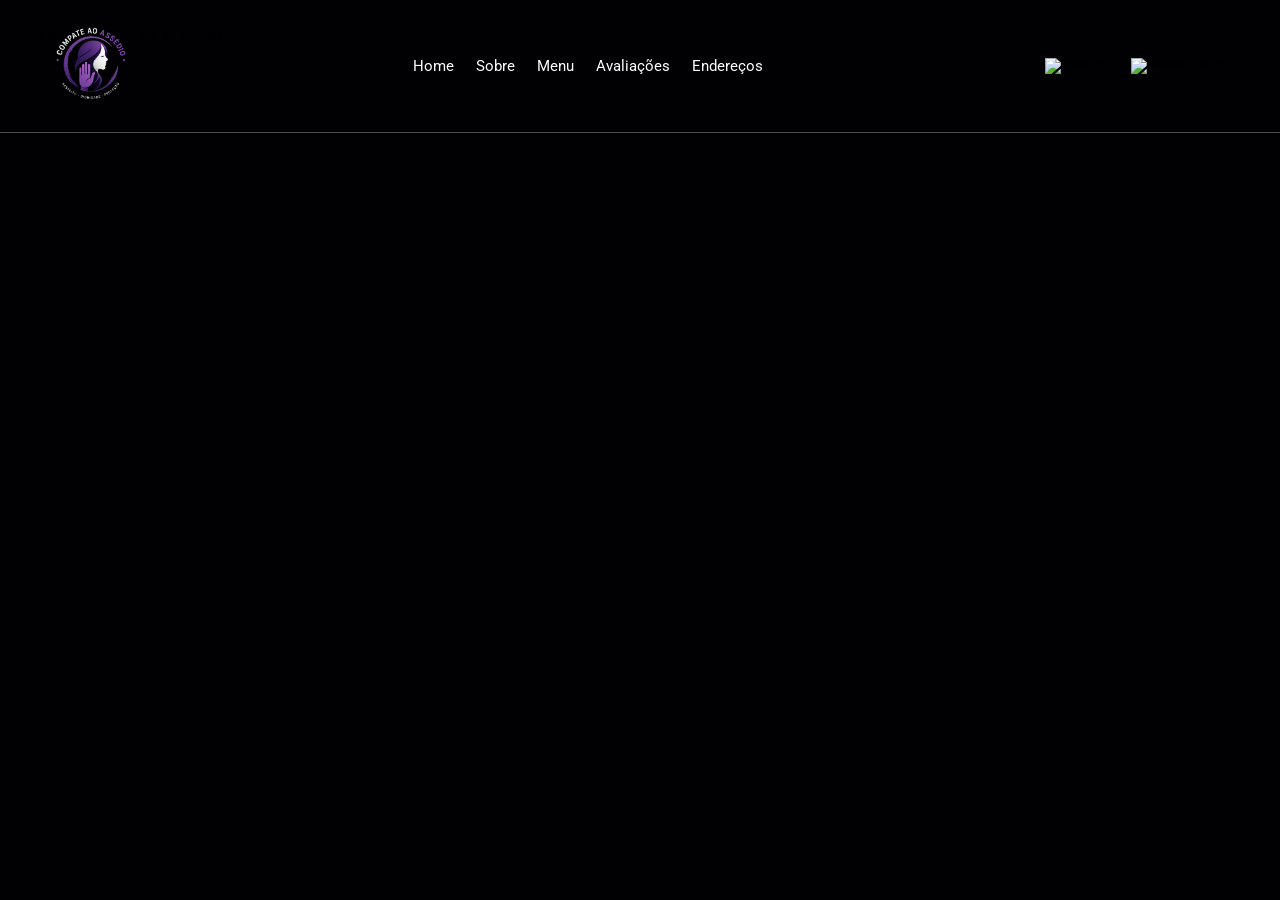
==== index (1).html @ 40a1677f "ATUALIZAÇÂO 2" ====
<!DOCTYPE html>
<html lang="pt-BR">
<head>
    <link rel="stylesheet" href="css/index.css">
    <meta charset="UTF-8">
    <meta name="viewport" content="width=device-width, initial-scale=1.0">
    <link rel="preconnect" href="https://fonts.googleapis.com">
<link rel="preconnect" href="https://fonts.gstatic.com" crossorigin>
<link href="https://fonts.googleapis.com/css2?family=Roboto+Flex:opsz,wght,XOPQ,XTRA,YOPQ,YTDE,YTFI,YTLC,YTUC@8..144,100..1000,96,468,79,-203,738,514,712&family=Roboto:ital,wght@0,100..900;1,100..900&display=swap" rel="stylesheet">
    <title>SEGURANÇA DA MULHER</title>
</head>

<body>

    <header class="header">
        <section>
        <a href="#" class="logo">
            <img src="./logo do site 2.png" alt="logo">
         
        </a>

            <nav class="navbar">
                <a href="#home">Home</a>
                <a href="about">Sobre</a>
                <a href="#menu">Menu</a>    
                <a href="#review">Avaliações</a>
                <a href="#address">Endereços</a>   
            </nav>
            <div class="icons">
                <img width="30" height="30" src="https://img.icons8.com/?size=100&id=7695&format=png&color=ffffff" alt="search--v1"/>
                <img width="30" height="30" src="https://img.icons8.com/?size=100&id=59997&format=png&color=ffffff" alt="shopping-cart--v1"/>

            </div>
        </section>
    </header>
    <div class="home-container">
        <section id="#home"> 
            <div class="content">
                <h3>ESPAÇO PARA FRASE DA PAGINA</h3>

            </div>

        
        </section>


    </div>
</body>
</html>
---- css/index.css ----
:root {
    --main-color: #ab54ba;
    --black: #13131a;
    --bg: #010103;
    --border: 0.1rem solid rgba(255, 255, 255, 0.3);

    font-size: 10px;
}

* {
    margin: 0;
    padding: 0;
    outline: none;
    border: none;
    text-decoration: none;
    text-transform: capitalize;
    transition: 0.2s linear;
    font-family: "Roboto", sans-serif;
}

body {
    background-color: var(--bg);
}

section {
    padding: 3rem 2rem;
    margin: 0 auto;
    max-width: 1200px;
}

.header {
    position: fixed;
    top: 0;
    left: 0;
    right: 0;
    z-index: 99;
    border-bottom: var(--border);
}

.header section {
    display: flex;
    align-items: center;
    justify-content: space-between;
    padding-top: 1.5rem;
    padding-bottom: 1.5rem;

    .logo img {
    height: 10rem;
    justify-self: start;


    }
}


.navbar  a {
    margin: 0 1rem;
    font-size: 1.5rem;
    color: #fff;
}

.navbar a:hover {
    color: var(--main-color);
    border-bottom: 0.1rem solid  ;
    padding-bottom: 0.5rem;
    font-size: 1.8rem;
}

.icons img {
    margin: 1rem;
    cursor: pointer;
}

.icons img:hover {
    width: 40px;
    height: 40px;
}
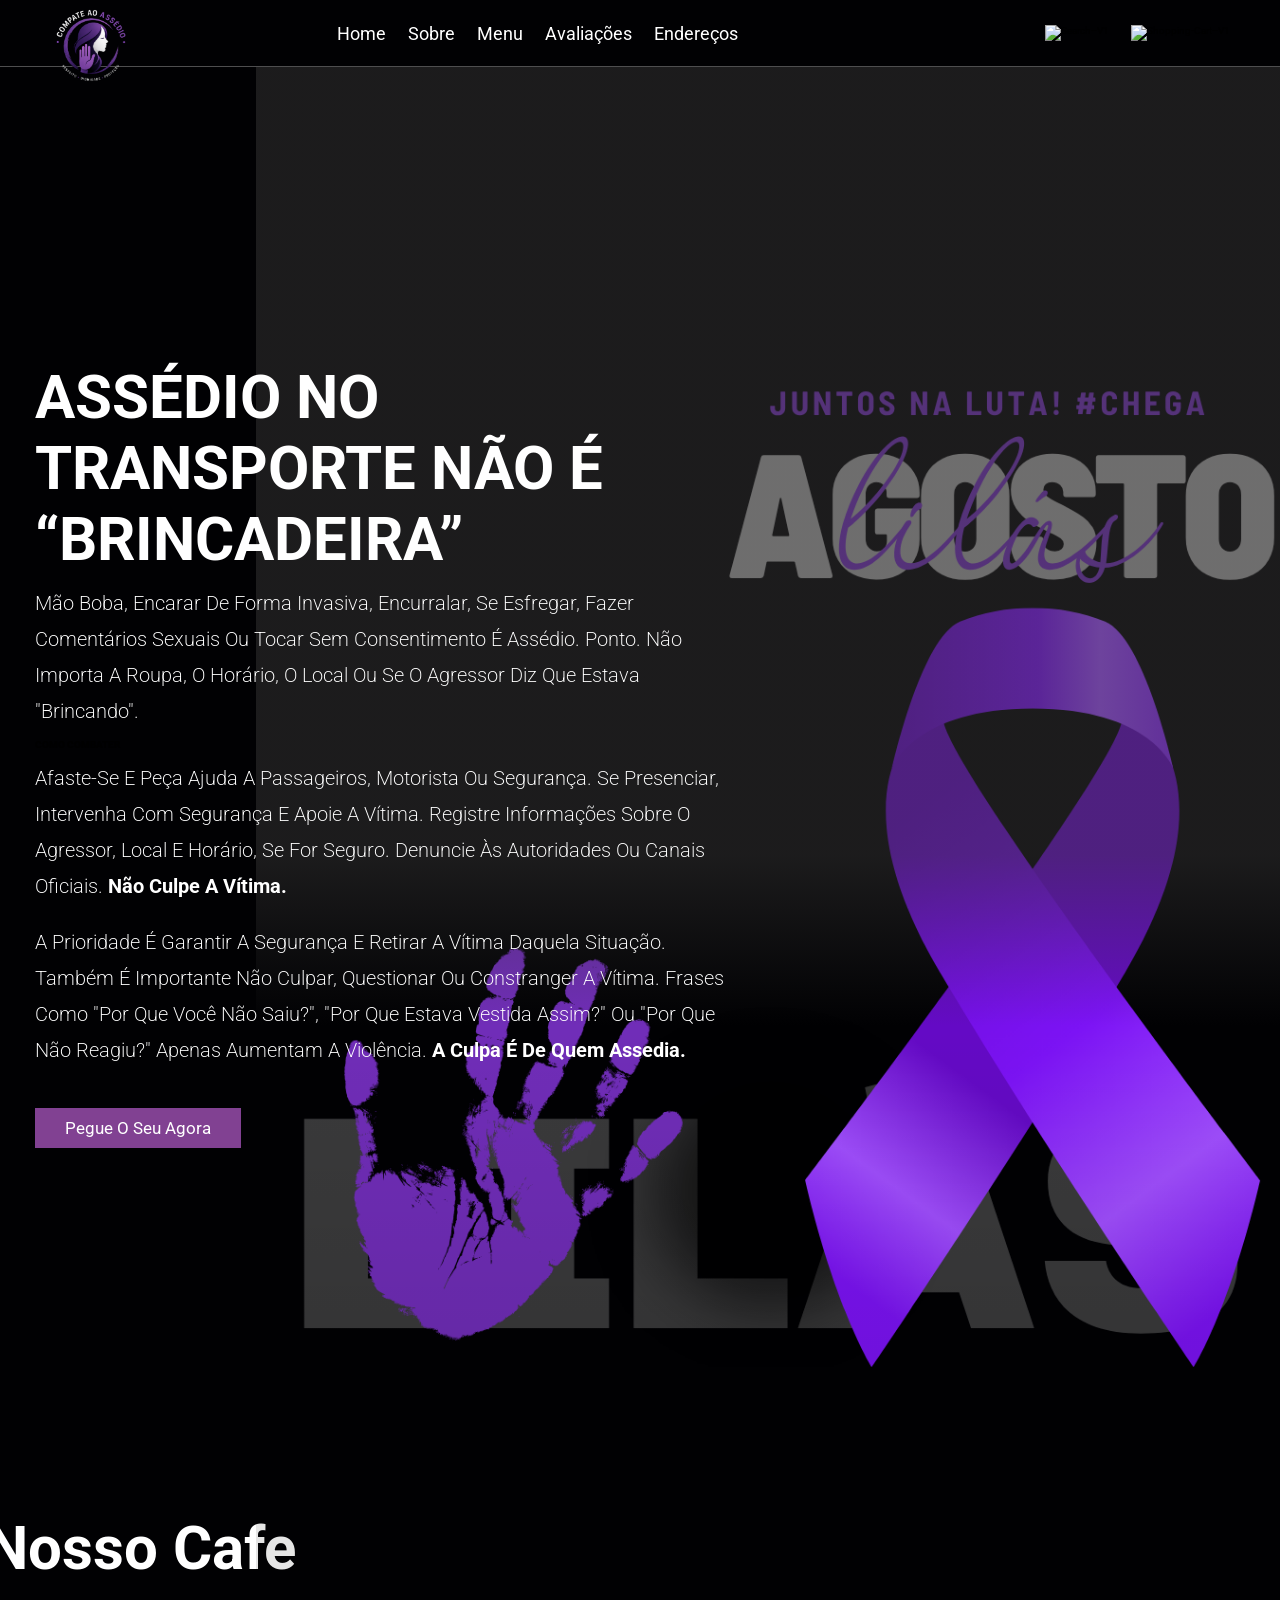
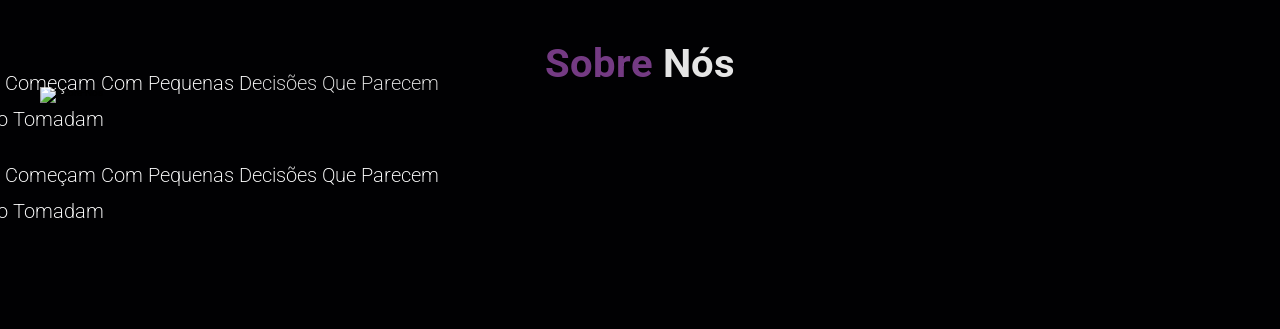
==== commit b8da9247: "ATUALICAÇÃO 2.0" ====
--- a/index (1).html
+++ b/index (1).html
@@ -1,7 +1,7 @@
 <!DOCTYPE html>
 <html lang="pt-BR">
 <head>
-    <link rel="stylesheet" href="css/index.css">
+    <link rel="stylesheet" href="index.css">
     <meta charset="UTF-8">
     <meta name="viewport" content="width=device-width, initial-scale=1.0">
     <link rel="preconnect" href="https://fonts.googleapis.com">
@@ -15,13 +15,13 @@
     <header class="header">
         <section>
         <a href="#" class="logo">
-            <img src="./logo do site 2.png" alt="logo">
+            <img src="./img/logo do site 2.png" alt="logo">
          
         </a>
 
             <nav class="navbar">
                 <a href="#home">Home</a>
-                <a href="about">Sobre</a>
+                <a href="#about">Sobre</a>
                 <a href="#menu">Menu</a>    
                 <a href="#review">Avaliações</a>
                 <a href="#address">Endereços</a>   
@@ -36,7 +36,32 @@
     <div class="home-container">
         <section id="#home"> 
             <div class="content">
-                <h3>ESPAÇO PARA FRASE DA PAGINA</h3>
+                <h3>ASSÉDIO NO TRANSPORTE NÃO É “BRINCADEIRA”</h3>
+                <p>
+    Mão boba, encarar de forma invasiva, encurralar, se esfregar, fazer 
+    comentários sexuais ou tocar sem consentimento é assédio. Ponto. 
+    Não importa a roupa, o horário, o local ou se o agressor diz que 
+    estava "brincando".
+</p>
+
+<h4>COMO COMBATER</h4>
+<p>
+    Afaste-se e peça ajuda a passageiros, motorista ou segurança. 
+    Se presenciar, intervenha com segurança e apoie a vítima. 
+    Registre informações sobre o agressor, local e horário, se for seguro. 
+    Denuncie às autoridades ou canais oficiais. 
+    <span class="destaque">Não culpe a vítima.</span>
+</p>
+
+<p>
+    A prioridade é garantir a segurança e retirar a vítima daquela situação. 
+    Também é importante não culpar, questionar ou constranger a vítima. 
+    Frases como "por que você não saiu?", "por que estava vestida assim?" 
+    ou "por que não reagiu?" apenas aumentam a violência. 
+    <span class="destaque">A culpa é de quem assedia.</span>
+</p>
+</p>
+                <a href="#" class="BTN">Pegue o seu agora</a>
 
             </div>
 
@@ -45,5 +70,21 @@
 
 
     </div>
+    <section class="about" id="about">
+        <h2 class="tittle">Sobre <span>Nós</span></h2>
+        <div class="row"></div>
+            <div class="container-image">
+                <img src="" alt="sobre-nos">
+            </div>
+            <div class="content">
+                <h3>Oque Faz Nosso Cafe ESPECIAL</h3>
+                <p>Às vezes, os maiores caminhos começam com pequenas decisões que parecem insignificantes, mas que, quando tomadam</p>
+                <p>Às vezes, os maiores caminhos começam com pequenas decisões que parecem insignificantes, mas que, quando tomadam</p>
+                <a href="#" class="BTN">Saiba mais</a>
+
+            </div>
+
+
+    </section>
 </body>
 </html>
--- a/index.css
+++ b/index.css
@@ -0,0 +1,154 @@
+:root {
+    --main-color: #814192;
+    --black: #13131a;
+    --bg: #010103;
+    --border: 1px solid rgba(255, 255, 255, 0.3);
+
+    font-size: 10px;
+}
+
+* {
+    margin: 0;
+    padding: 0;
+    outline: none;
+    border: none;
+    text-decoration: none;
+    text-transform: capitalize;
+    transition: 0.2s linear;
+    font-family: "Roboto", sans-serif;
+}
+
+body {
+    background-color: var(--bg);
+}
+
+section {
+    padding: 3rem 2rem;
+    margin: 0 auto;
+    max-width: 1200px;
+}
+
+.header {
+    position: fixed;
+    top: 0;
+    left: 0;
+    right: 0;
+    z-index: 99;
+    border-bottom: var(--border);
+    background-color: #010103;
+    padding: 0.1px 0.1px;
+}
+
+.logo img { 
+  position: absolute;
+  top: -3px; 
+  left: 50;
+  width: 10rem; 
+  height: 10rem;
+
+
+  
+  
+
+}
+
+
+.header section {
+    display: flex;
+    align-items: center;
+    justify-content: space-between;
+    padding-top: 1.5rem;
+    padding-bottom: 1.5rem;
+}
+
+.icons img {
+    margin: 1rem;
+    cursor: pointer;
+}
+
+.icons img:hover {
+    width: 40px;
+    height: 40px;
+}
+
+.navbar a {
+    margin: 0 1rem;
+    font-size: 1.8rem;
+    color: #fff;
+}
+
+.navbar a:hover {
+    color: var(--main-color);
+    border-bottom: 0.1rem solid var(--main-color);
+    padding-bottom: 0.5rem;
+    font-size: 2rem;
+}
+
+.BTN {
+    background-color: var(--main-color);
+    color: #fff;
+    padding: 1rem 3rem;
+    font-size: 1.7rem;
+    cursor: pointer;
+    margin-top: 1rem;
+    display: inline-block ;
+}
+
+   .home-container {
+    background: 
+    linear-gradient(180deg, rgba(56, 55, 55, 0.489) 50%, rgba(0,0,0,0) 60%,rgba(0,0,0,0) 30%,rgba(0,0,0,0) 30%, rgba(0,0,0,0.1) 80%),
+    url("./img/Instagram Post Minimalista Agosto Lilás Roxo e Branco (1).png");
+    background-position: 100%;
+    background-repeat: no-repeat;
+    background-size: 80%;
+    width: 100%;
+    min-height: 190vh;      /* volta pro tamanho da tela, nada de 170vh */
+    display: flex;
+    align-items: center;    /* centraliza o texto verticalmente, alinhado com a imagem */
+    position: relative;
+}
+
+.content {
+    
+    max-width: 800px;
+    padding: 1rem 15%;
+    margin-top: -20rem;   /* sobe o texto — ajusta esse valor */
+    margin-left: -50rem;   /* move pra esquerda — ajusta esse valor */
+}
+
+
+
+.content h3 {
+    max-width: 60rem;
+}
+
+.content h3 {
+    color: #fff;
+    font-size: 6rem;
+}
+
+.content p {
+    color: #fff;
+    font-size: 2rem;
+    font-weight: 250;
+    line-height: 1.8;
+    padding: 1rem 0;
+
+}
+
+.destaque {
+    font-weight: bold;
+    color: #fff; /* usa o roxo que você já tem definido no :root */
+}
+
+.tittle {
+    font-size: 4rem;
+    color: var(--main-color);
+    text-align: center;
+    margin-top: -10rem;
+}
+
+.tittle span {
+    color: #fff;
+}
+
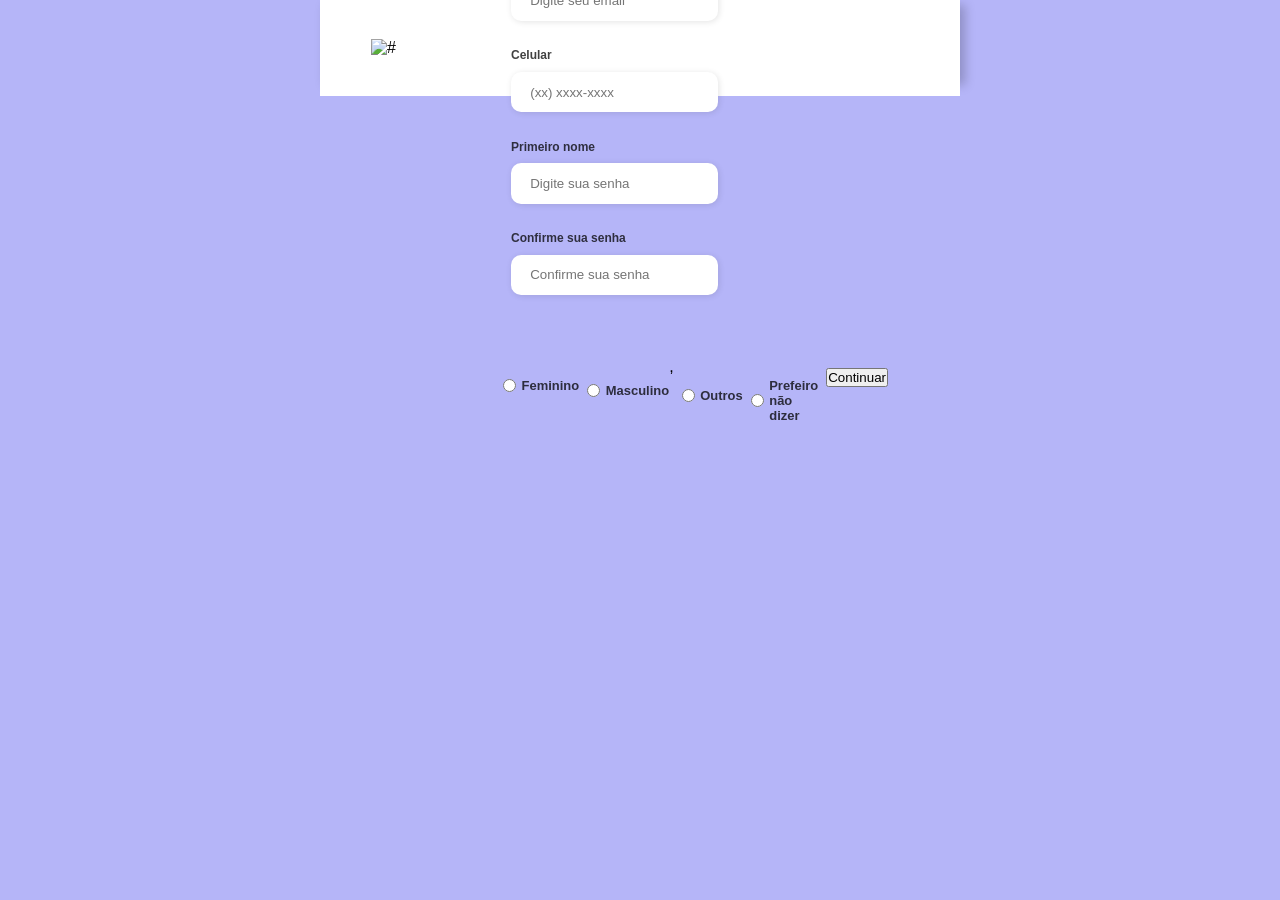
==== commit 8733b3a5: "TELA DE CADASTRO" ====
--- a/index (1).html
+++ b/index (1).html
@@ -1,90 +1,87 @@
 <!DOCTYPE html>
-<html lang="pt-BR">
+<html lang="pt-br">
 <head>
-    <link rel="stylesheet" href="index.css">
     <meta charset="UTF-8">
     <meta name="viewport" content="width=device-width, initial-scale=1.0">
-    <link rel="preconnect" href="https://fonts.googleapis.com">
-<link rel="preconnect" href="https://fonts.gstatic.com" crossorigin>
-<link href="https://fonts.googleapis.com/css2?family=Roboto+Flex:opsz,wght,XOPQ,XTRA,YOPQ,YTDE,YTFI,YTLC,YTUC@8..144,100..1000,96,468,79,-203,738,514,712&family=Roboto:ital,wght@0,100..900;1,100..900&display=swap" rel="stylesheet">
-    <title>SEGURANÇA DA MULHER</title>
+    <link rel="stylesheet" href="index.css">
+    <title>Formulario de cadastro</title>
 </head>
+<body>
+    <div class="container">
+        <div class="form image">
+            <img src="#" alt="#">
+        </div>
+        <div class="form">
+            <form action="#">
+                <div class="form-header">
+                    <div class="tittle">
+                        <h1>CADASTRE-se</h1>
+                    </div>
+                    <div class="login-button">
+                        <button><a href="#">ENTRAR</a></button>
+                    </div>
+                </div>
+                
+                <div class="input-group">
+                    <div class="input-box">
+                        <label for="firstname">Primeiro nome</label>
+                        <input id="firstname" type="text" name="firstname"placeholder="Digite seu Primeiro nome" required>
+                    </div>
 
-<body>
+                     <div class="input-box">
+                        <label for="lastname">Sobre Nome</label>
+                        <input id="lastname" type="text" name="lastname"placeholder="Digite seu sobre nome" required>
+                    </div>
 
-    <header class="header">
-        <section>
-        <a href="#" class="logo">
-            <img src="./img/logo do site 2.png" alt="logo">
-         
-        </a>
+                     <div class="input-box">
+                        <label for="email">Email</label>
+                        <input id="email" type="email" name="email" placeholder="Digite seu email" required>
+                    </div>
 
-            <nav class="navbar">
-                <a href="#home">Home</a>
-                <a href="#about">Sobre</a>
-                <a href="#menu">Menu</a>    
-                <a href="#review">Avaliações</a>
-                <a href="#address">Endereços</a>   
-            </nav>
-            <div class="icons">
-                <img width="30" height="30" src="https://img.icons8.com/?size=100&id=7695&format=png&color=ffffff" alt="search--v1"/>
-                <img width="30" height="30" src="https://img.icons8.com/?size=100&id=59997&format=png&color=ffffff" alt="shopping-cart--v1"/>
+                     <div class="input-box">
+                        <label for="number">Celular</label>
+                        <input id="number" type="tel" name="number" placeholder="(xx) xxxx-xxxx" required>
+                    </div>
 
-            </div>
-        </section>
-    </header>
-    <div class="home-container">
-        <section id="#home"> 
-            <div class="content">
-                <h3>ASSÉDIO NO TRANSPORTE NÃO É “BRINCADEIRA”</h3>
-                <p>
-    Mão boba, encarar de forma invasiva, encurralar, se esfregar, fazer 
-    comentários sexuais ou tocar sem consentimento é assédio. Ponto. 
-    Não importa a roupa, o horário, o local ou se o agressor diz que 
-    estava "brincando".
-</p>
+                     <div class="input-box">
+                        <label for="password">Primeiro nome</label>
+                        <input id="password" type="text" name="password" placeholder="Digite sua senha" required>
+                    </div>
+                     <div class="input-box">
+                        <label for="password">Confirme sua senha</label>
+                        <input id="Confirmpassword" type="text" name="Confirmpassword" placeholder="Confirme sua senha" required>
+                    </div>
+                </div>
 
-<h4>COMO COMBATER</h4>
-<p>
-    Afaste-se e peça ajuda a passageiros, motorista ou segurança. 
-    Se presenciar, intervenha com segurança e apoie a vítima. 
-    Registre informações sobre o agressor, local e horário, se for seguro. 
-    Denuncie às autoridades ou canais oficiais. 
-    <span class="destaque">Não culpe a vítima.</span>
-</p>
+                <div class="gender-group">
+                    <div class="gender-input">
+                        <input type="radio" id="female" name="gender">
+                        <label for="female">Feminino</label>
+                    </div>
 
-<p>
-    A prioridade é garantir a segurança e retirar a vítima daquela situação. 
-    Também é importante não culpar, questionar ou constranger a vítima. 
-    Frases como "por que você não saiu?", "por que estava vestida assim?" 
-    ou "por que não reagiu?" apenas aumentam a violência. 
-    <span class="destaque">A culpa é de quem assedia.</span>
-</p>
-</p>
-                <a href="#" class="BTN">Pegue o seu agora</a>
+                    <div class="gender-group">
+                    <div class="gender-input">
+                        <input type="radio" id="male" name="gender">
+                        <label for="male">Masculino</label>
+                    </div>,
 
-            </div>
+                    <div class="gender-group">
+                    <div class="gender-input">
+                        <input type="radio" id="others" name="gender">
+                        <label for="others">Outros</label>
+                    </div>
 
-        
-        </section>
-
-
+                    <div class="gender-group">
+                    <div class="gender-input">
+                        <input type="radio" id="none" name="gender">
+                        <label for="none">Prefeiro não dizer</label>
+                    </div>
+                </div>
+                <div class="Continue-button">
+                    <button><a href="#"></a>Continuar</button>
+                </div>
+            </form>
+        </div>
     </div>
-    <section class="about" id="about">
-        <h2 class="tittle">Sobre <span>Nós</span></h2>
-        <div class="row"></div>
-            <div class="container-image">
-                <img src="" alt="sobre-nos">
-            </div>
-            <div class="content">
-                <h3>Oque Faz Nosso Cafe ESPECIAL</h3>
-                <p>Às vezes, os maiores caminhos começam com pequenas decisões que parecem insignificantes, mas que, quando tomadam</p>
-                <p>Às vezes, os maiores caminhos começam com pequenas decisões que parecem insignificantes, mas que, quando tomadam</p>
-                <a href="#" class="BTN">Saiba mais</a>
-
-            </div>
-
-
-    </section>
 </body>
 </html>
--- a/index.css
+++ b/index.css
@@ -1,154 +1,223 @@
-:root {
-    --main-color: #814192;
-    --black: #13131a;
-    --bg: #010103;
-    --border: 1px solid rgba(255, 255, 255, 0.3);
-
-    font-size: 10px;
-}
-
+/* importar a fonte do video*/
 * {
+    padding: 0;
     margin: 0;
-    padding: 0;
-    outline: none;
+    box-sizing: border-box;
+    font-family: 'Inter', sans-serif ;
+}
+
+body {
+    width: 100%;
+    height: 100%;
+    display: flex;
+    justify-content: center;
+    align-items: center;
+    background: #0c0ce94d ;
+}
+
+.container {
+    width: 80px;
+    height: 80px;
+    display: flex;
+    box-shadow: 5px 5px 10px rgba(0, 0, 0, .212);
+
+}
+
+.form-image {
+    width: 50%;
+    display: flex;
+    justify-content: center;
+    align-items: center;
+    background-color: #fde3a7d7;
+    padding: 1rem;
+}
+
+.form-image {
+    width: 31rem;
+    
+}
+.form {
+    width: 50%;
+    display: flex;
+    justify-content: center;
+    align-items: center;
+    flex-direction: column;
+    background-color: #fff;
+    padding: 3rem ;
+}
+
+.form-header {
+    margin-bottom: 3rem;
+    display: flex;
+    justify-content: space-between;
+}
+
+.login-button {
+    display: flex;
+    align-items: center;
+    
+}
+
+.login-button button {
     border: none;
+    background-color: #6c63ff;
+    padding: 0.4rem 1rem;
+    border-radius: 5px;
+    cursor: pointer;
+}
+
+.login-button button:hover {
+    background-color: #6b63fff1;
+}
+
+.login-button button a {
     text-decoration: none;
-    text-transform: capitalize;
-    transition: 0.2s linear;
-    font-family: "Roboto", sans-serif;
-}
-
-body {
-    background-color: var(--bg);
-}
-
-section {
-    padding: 3rem 2rem;
-    margin: 0 auto;
-    max-width: 1200px;
-}
-
-.header {
-    position: fixed;
-    top: 0;
-    left: 0;
-    right: 0;
-    z-index: 99;
-    border-bottom: var(--border);
-    background-color: #010103;
-    padding: 0.1px 0.1px;
-}
-
-.logo img { 
-  position: absolute;
-  top: -3px; 
-  left: 50;
-  width: 10rem; 
-  height: 10rem;
-
-
-  
-  
-
-}
-
-
-.header section {
-    display: flex;
-    align-items: center;
+    font-weight: 500;
+    color: #fff;
+
+}
+
+.form-header h1::after {
+    content: '';
+    display: block;
+    width: 5rem;
+    height: 0.3rem;
+    background-color: #6c63ff;
+    margin: auto;
+    position: absolute;
+    border-width: 10px;
+
+}
+
+.input-group {
+    display: flex;
+    flex-wrap: wrap;
     justify-content: space-between;
-    padding-top: 1.5rem;
-    padding-bottom: 1.5rem;
-}
-
-.icons img {
-    margin: 1rem;
+    padding: 1rem;
+}
+
+.input-box {
+    display: flex;
+    flex-direction: column;
+    margin-bottom: 1.1rem;
+    
+}
+
+.input-box input {
+    margin: 0.6rem 0;
+    padding: 0.8rem 1.2rem;
+    border: none;
+    border-radius: 10px;
+    box-shadow: 1px 1px 6px #0000001c;
+
+}
+
+input-box .input:hover {
+    background-color: #eeeeee75;
+}
+
+.input-box input:focus-visible {
+    outline: 1px solid #6c63ff;
+}
+
+.input-box label,
+.gender-tittle h6 {
+    font-size: 0.75rem;
+    font-weight: 600;
+    color: #000000be
+}
+
+.gender-group {
+    display: flex;
+    justify-content: space-between;
+    margin-top: 0.62rem;
+    padding: 0 0.5rem;
+
+}
+
+.gender-input {
+    display: flex;
+    align-items: center;
+
+
+}
+
+.gender-input input {
+    margin-right: 0.35rem;
+
+}
+
+.gender-input label {
+    font-size: 0.81rem;
+    font-weight: 600;
+    color: #000000c0;
+}
+
+.container-button button {
+    width: 100%;
+    margin-top:2.5rem;
+    border: none;
+    background-color: #6c63ff;
+    padding: 0.62rem;
+    border-radius: 5px;
     cursor: pointer;
 }
 
-.icons img:hover {
-    width: 40px;
-    height: 40px;
-}
-
-.navbar a {
-    margin: 0 1rem;
-    font-size: 1.8rem;
+.container-button button:hover {
+    background-color: #6b63fff1;
+
+}
+
+.container-button button a {
+    text-decoration: none;
+    font-size: 0.93rem;
+    font-weight:  500;
     color: #fff;
-}
-
-.navbar a:hover {
-    color: var(--main-color);
-    border-bottom: 0.1rem solid var(--main-color);
-    padding-bottom: 0.5rem;
-    font-size: 2rem;
-}
-
-.BTN {
-    background-color: var(--main-color);
-    color: #fff;
-    padding: 1rem 3rem;
-    font-size: 1.7rem;
-    cursor: pointer;
-    margin-top: 1rem;
-    display: inline-block ;
-}
-
-   .home-container {
-    background: 
-    linear-gradient(180deg, rgba(56, 55, 55, 0.489) 50%, rgba(0,0,0,0) 60%,rgba(0,0,0,0) 30%,rgba(0,0,0,0) 30%, rgba(0,0,0,0.1) 80%),
-    url("./img/Instagram Post Minimalista Agosto Lilás Roxo e Branco (1).png");
-    background-position: 100%;
-    background-repeat: no-repeat;
-    background-size: 80%;
-    width: 100%;
-    min-height: 190vh;      /* volta pro tamanho da tela, nada de 170vh */
-    display: flex;
-    align-items: center;    /* centraliza o texto verticalmente, alinhado com a imagem */
-    position: relative;
-}
-
-.content {
-    
-    max-width: 800px;
-    padding: 1rem 15%;
-    margin-top: -20rem;   /* sobe o texto — ajusta esse valor */
-    margin-left: -50rem;   /* move pra esquerda — ajusta esse valor */
-}
-
-
-
-.content h3 {
-    max-width: 60rem;
-}
-
-.content h3 {
-    color: #fff;
-    font-size: 6rem;
-}
-
-.content p {
-    color: #fff;
-    font-size: 2rem;
-    font-weight: 250;
-    line-height: 1.8;
-    padding: 1rem 0;
-
-}
-
-.destaque {
-    font-weight: bold;
-    color: #fff; /* usa o roxo que você já tem definido no :root */
-}
-
-.tittle {
-    font-size: 4rem;
-    color: var(--main-color);
-    text-align: center;
-    margin-top: -10rem;
-}
-
-.tittle span {
-    color: #fff;
-}
-
+
+}
+
+@media screen and (max-width: 1330px) { 
+    .form-image {
+        display: none;
+    
+    }
+    
+    .container {
+        width: 50% ;
+    }
+
+    .form {
+        width: 100%;
+    }
+}
+
+@media screen and (max-width: 1064px ){
+    .container {
+        width: 90%;
+        height: auto;
+}
+    .input-group {
+        flex-direction: column;
+        overflow-y: scroll;
+        flex-wrap: nowrap;
+        max-width: 10rem;
+        padding-right: 5rem;
+
+    }
+
+    .genter-inputs {
+        margin-top: 2rem;
+
+    }
+
+    .gender-group {
+        flex-direction: column;
+    }
+
+    .gender-input {
+        margin-top: 0.5rem;
+        
+    }
+
+    
+}
